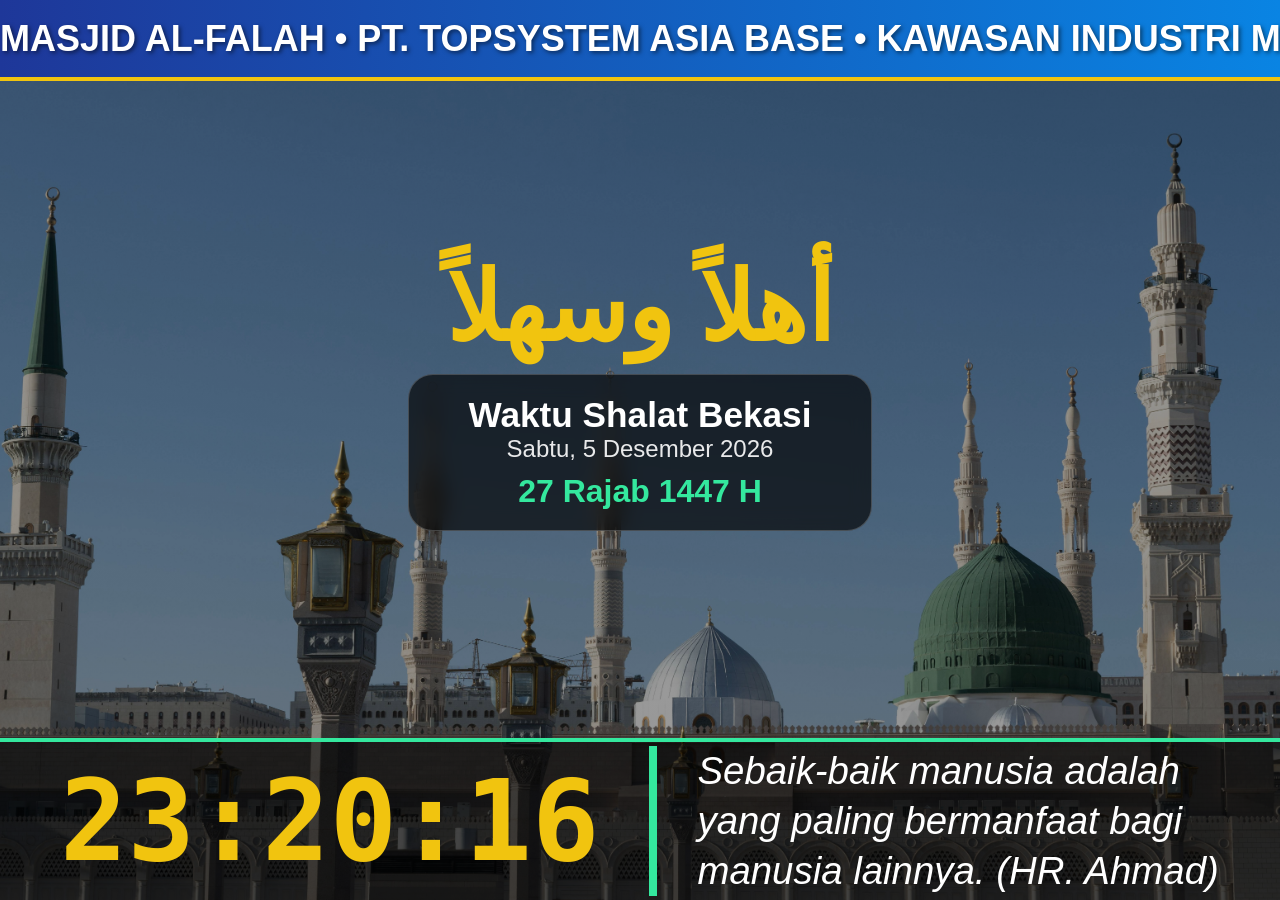
==== index.html @ e5280fe7 "modif hijri date" ====
<!DOCTYPE html>
<html lang="id">
<head>
    <meta charset="UTF-8">
    <meta name="viewport" content="width=device-width, initial-scale=1.0">
    <title>Digital Signage Masjid Al-Falah</title>
    <link rel="stylesheet" href="style.css">
</head>
<body>

    <div class="marquee-bar">
        <div class="marquee-content">
            <span>MASJID AL-FALAH • PT. TOPSYSTEM ASIA BASE • Kawasan Industri MM2100, Cikedokan, Cikarang Barat, Bekasi, Jawa Barat - Indonesia </span>
        </div>
    </div>

    <div class="main-container">
        <div class="header-content">
            <h1 class="arabic-text">أهلاً وسهلاً</h1>
            <div class="info-group">
                <h2 class="location-title">Waktu Shalat Bekasi</h2>
                <div id="date-display" class="date-text"></div>
                <div id="hijri-display" class="hijri-text"></div>
            </div>
        </div>

        <div id="prayer-cards" class="cards-grid"></div>
    </div>

    <div class="footer-section">
        <div id="digital-clock" class="clock-box">00:00:00</div>
        <div class="hadist-box">
            <p id="hadist-text">Memuat hadist...</p>
        </div>
    </div>

    <script>
        const PRAYER_NAMES = { Fajr: "Subuh", Sunrise: "Syuruq", Dhuhr: "Dzuhur", Asr: "Ashar", Maghrib: "Maghrib", Isha: "Isya" };
        const ADJUSTMENTS = { Fajr: -18, Sunrise: -3, Dhuhr: 4, Asr: 3, Maghrib: 3, Isha: 16 };

        // FUNGSI HIJRIAH MANUAL (PASTI AKURAT)
        function getHijriDate(date) {
            let day = date.getDate();
            let month = date.getMonth() + 2;
            let year = date.getFullYear();
            if (month < 3) { year -= 1; month += 12; }
            let a = Math.floor(year / 100);
            let b = 2 - a + Math.floor(a / 4);
            let jd = Math.floor(365.25 * (year + 4716)) + Math.floor(30.6001 * (month + 1)) + day + b - 1524;
            
            let ijd = jd + 1; // Ubah ke 1 atau -1 jika ingin koreksi H+1 / H-1
            let z = ijd - 1948440;
            let cyc = Math.floor(z / 10631);
            z = z % 10631;
            let y_h = Math.floor(z / 354.366);
            z = Math.floor(z - y_h * 354.366);
            let m_h = Math.floor((z + 28.5001) / 29.5);
            let d_h = Math.floor(z - m_h * 29.5 + 30.6);

            const bulan = ["Muharram", "Safar", "Rabi'ul Awwal", "Rabi'ul Akhir", "Jumadil Awwal", "Jumadil Akhir", "Rajab", "Sya'ban", "Ramadhan", "Syawal", "Dzulqo'dah", "Dzulhijjah"];
            return `${d_h} ${bulan[m_h - 1]} ${y_h + cyc * 30} H`;
        }

        function updateDateTime() {
            const now = new Date();
            document.getElementById('digital-clock').textContent = now.toLocaleTimeString('en-GB');
            document.getElementById('date-display').textContent = now.toLocaleDateString('id-ID', { weekday: 'long', year: 'numeric', month: 'long', day: 'numeric' });
            document.getElementById('hijri-display').textContent = getHijriDate(now);
        }

        async function getPrayers() {
            try {
                const res = await fetch("https://api.aladhan.com/v1/timings?latitude=-6.2772&longitude=107.0452&method=99&fajr=20&isha=11");
                const json = await res.json();
                const timings = json.data.timings;
                const finalJadwal = {};
                let html = "";

                Object.keys(PRAYER_NAMES).forEach(key => {
                    const [h, m] = timings[key].split(':').map(Number);
                    const d = new Date();
                    d.setHours(h, m + ADJUSTMENTS[key]);
                    const timeStr = d.toTimeString().slice(0, 5);
                    finalJadwal[PRAYER_NAMES[key]] = timeStr;
                    html += `<div class="card" data-sholat="${PRAYER_NAMES[key]}"><div class="card-label">${PRAYER_NAMES[key]}</div><div class="card-time">${timeStr}</div></div>`;
                });

                document.getElementById('prayer-cards').innerHTML = html;
                localStorage.setItem("jadwalSholat", JSON.stringify(finalJadwal));
                checkStatus();
            } catch (err) { console.error(err); }
        }

        function checkStatus() {
            const jadwal = JSON.parse(localStorage.getItem("jadwalSholat"));
            if (!jadwal) return;
            const now = new Date();
            const nowStr = now.toTimeString().slice(0, 5);
            const nowMins = now.getHours() * 60 + now.getMinutes();
            let next = "Subuh";
            for (const [name, time] of Object.entries(jadwal)) {
                const [h, m] = time.split(':').map(Number);
                if (nowStr === time && name !== "Syuruq") window.location.href = "iqomah.html";
                if ((h * 60 + m) > nowMins) { next = name; break; }
            }
            document.querySelectorAll('.card').forEach(c => c.classList.toggle('active', c.dataset.sholat === next));
        }

        const listHadist = [
            "Sebaik-baik manusia adalah yang paling bermanfaat bagi manusia lainnya. (HR. Ahmad)",
            "Senyummu di depan saudaramu adalah sedekah bagimu. (HR Tirmidzi)",
            "Luruskan dan rapatkan shaf sebelum memulai shalat.",
            "Shalat tepat waktu adalah amalan yang paling dicintai Allah."
        ];
        let hIdx = 0;
        function rotateHadist() {
            const el = document.getElementById('hadist-text');
            el.style.opacity = 0;
            setTimeout(() => {
                el.textContent = listHadist[hIdx];
                el.style.opacity = 1;
                hIdx = (hIdx + 1) % listHadist.length;
            }, 500);
        }

        setInterval(updateDateTime, 1000);
        setInterval(checkStatus, 1000);
        setInterval(rotateHadist, 15000);
        getPrayers();
        updateDateTime();
        rotateHadist();
    </script>
</body>
</html>
---- style.css ----
:root {
    --accent: #34e89e;
    --gold: #f1c40f;
    --glass: rgba(0, 0, 0, 0.65);
}

* { margin: 0; padding: 0; box-sizing: border-box; }

body {
    background: linear-gradient(rgba(0,0,0,0.4), rgba(0,0,0,0.4)), 
                url('./img/pexels-tarik-sami-2136439315-33169796.jpg') no-repeat center center/cover;
    height: 100vh;
    font-family: 'Segoe UI', sans-serif;
    color: white;
    overflow: hidden;
    display: flex;
    flex-direction: column;
}

/* MARQUEE BESAR & JELAS */
.marquee-bar {
    background: linear-gradient(90deg, #1e3799, #0984e3);
    height: 9vh;
    display: flex;
    align-items: center;
    overflow: hidden;
    border-bottom: 4px solid var(--gold);
}

.marquee-content {
    display: inline-block;
    white-space: nowrap;
    animation: move-text 30s linear infinite;
    font-size: 4vh;
    font-weight: 900;
    text-transform: uppercase;
    text-shadow: 2px 2px 4px rgba(0,0,0,0.5);
}

@keyframes move-text { 
    0% { transform: translateX(100vw); } 
    100% { transform: translateX(-100%); } 
}

.main-container {
    flex: 1;
    display: flex;
    flex-direction: column;
    justify-content: center;
    align-items: center;
}

.header-content { text-align: center; margin-bottom: 4vh; }
.arabic-text { font-size: 6rem; color: var(--gold); margin-bottom: 10px; }

.info-group {
    background: var(--glass);
    padding: 20px 60px;
    border-radius: 25px;
    border: 1px solid rgba(255,255,255,0.2);
    backdrop-filter: blur(10px);
}

.location-title { font-size: 2.2rem; font-weight: bold; }
.date-text { font-size: 1.5rem; opacity: 0.9; }
.hijri-text { font-size: 2rem; color: var(--accent); font-weight: 800; margin-top: 10px; }

.cards-grid { display: flex; justify-content: center; gap: 20px; width: 95vw; }

.card {
    background: var(--glass);
    border: 1px solid rgba(255,255,255,0.2);
    border-radius: 20px;
    padding: 3vh 1vw;
    flex: 1;
    text-align: center;
    backdrop-filter: blur(8px);
}

.card-label { font-size: 1.6rem; color: #a7ffeb; font-weight: bold; margin-bottom: 10px; }
.card-time { font-size: 4rem; font-weight: 800; }

.card.active {
    background: rgba(52, 232, 158, 0.4);
    border-color: var(--accent);
    transform: scale(1.1);
    box-shadow: 0 0 50px rgba(52, 232, 158, 0.5);
}

.footer-section {
    height: 18vh;
    padding: 0 60px;
    display: flex;
    align-items: center;
    background: rgba(0,0,0,0.55);
    border-top: 4px solid var(--accent);
}

.clock-box { font-size: 7rem; font-weight: bold; color: var(--gold); font-family: monospace; min-width: 450px; }
.hadist-box { flex: 1; margin-left: 50px; padding-left: 40px; border-left: 8px solid var(--accent); }
#hadist-text { font-size: 2.4rem; font-style: italic; line-height: 1.3; font-weight: 500; }
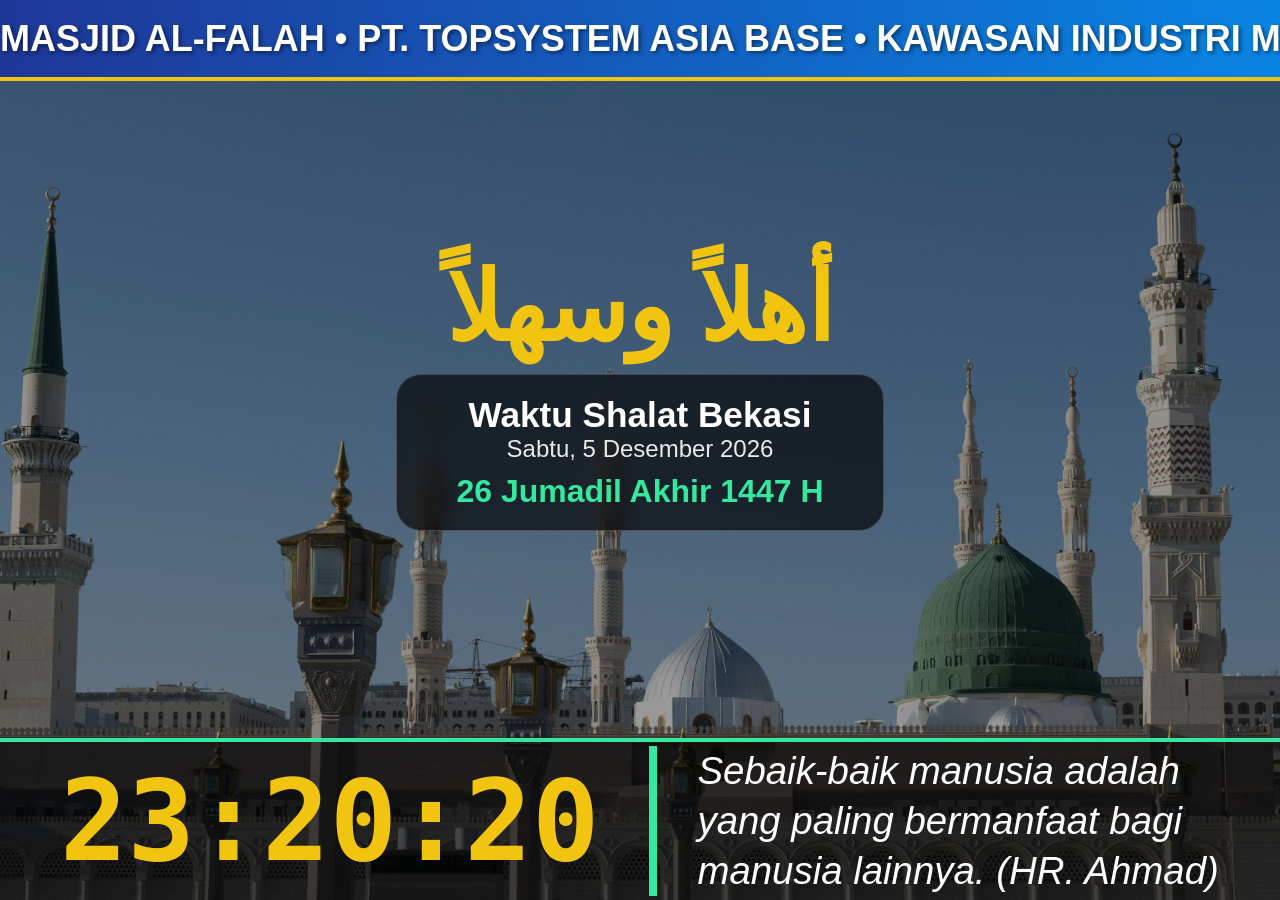
==== commit 8dc00b56: "modif hijri date2" ====
--- a/index.html
+++ b/index.html
@@ -41,14 +41,14 @@
         // FUNGSI HIJRIAH MANUAL (PASTI AKURAT)
         function getHijriDate(date) {
             let day = date.getDate();
-            let month = date.getMonth() + 2;
+            let month = date.getMonth() + 1;
             let year = date.getFullYear();
             if (month < 3) { year -= 1; month += 12; }
             let a = Math.floor(year / 100);
             let b = 2 - a + Math.floor(a / 4);
             let jd = Math.floor(365.25 * (year + 4716)) + Math.floor(30.6001 * (month + 1)) + day + b - 1524;
             
-            let ijd = jd + 1; // Ubah ke 1 atau -1 jika ingin koreksi H+1 / H-1
+            let ijd = jd + 2; // Ubah ke 1 atau -1 jika ingin koreksi H+1 / H-1
             let z = ijd - 1948440;
             let cyc = Math.floor(z / 10631);
             z = z % 10631;
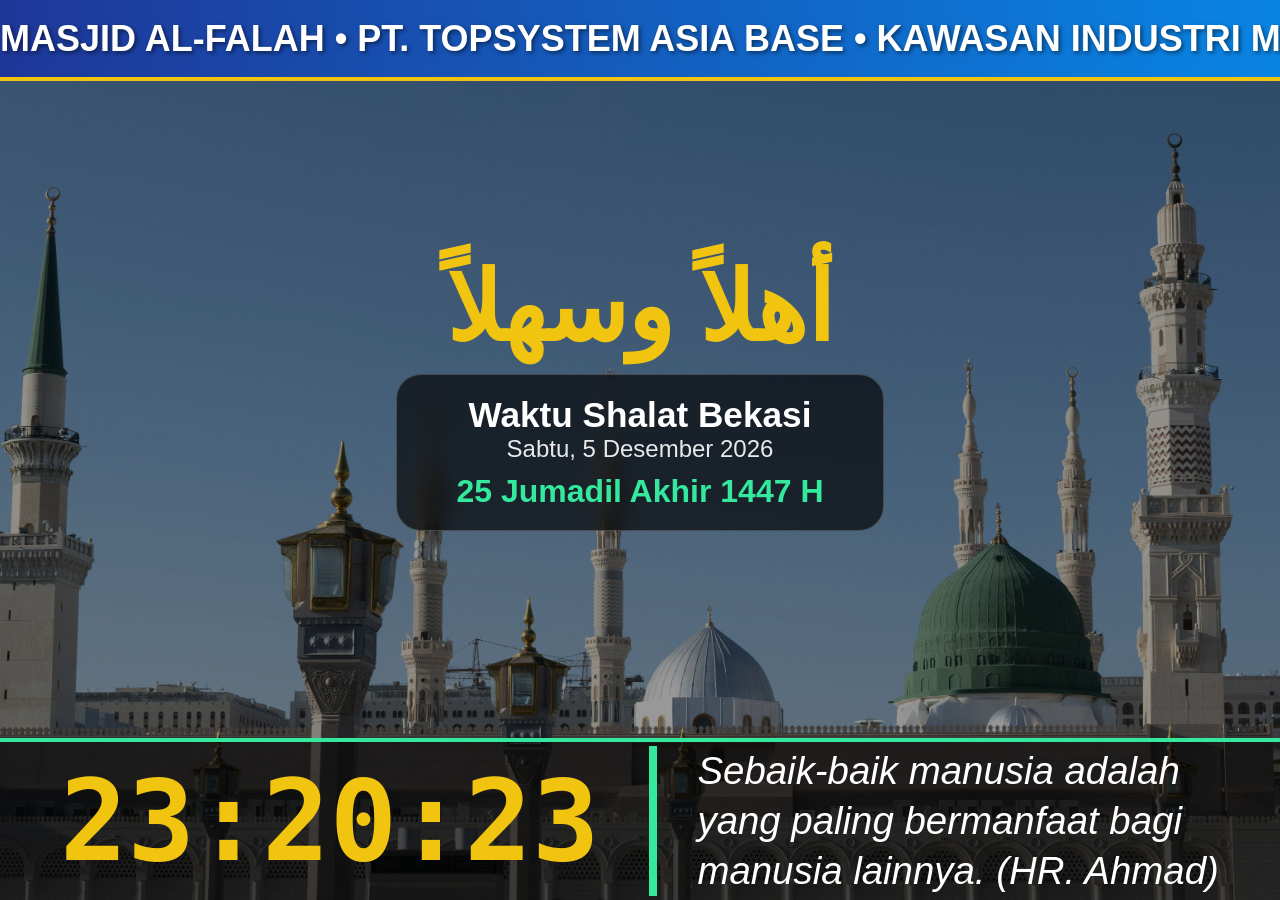
==== commit e4caf69a: "modif hijri date3" ====
--- a/index.html
+++ b/index.html
@@ -48,7 +48,7 @@
             let b = 2 - a + Math.floor(a / 4);
             let jd = Math.floor(365.25 * (year + 4716)) + Math.floor(30.6001 * (month + 1)) + day + b - 1524;
             
-            let ijd = jd + 2; // Ubah ke 1 atau -1 jika ingin koreksi H+1 / H-1
+            let ijd = jd + 1; // Ubah ke 1 atau -1 jika ingin koreksi H+1 / H-1
             let z = ijd - 1948440;
             let cyc = Math.floor(z / 10631);
             z = z % 10631;
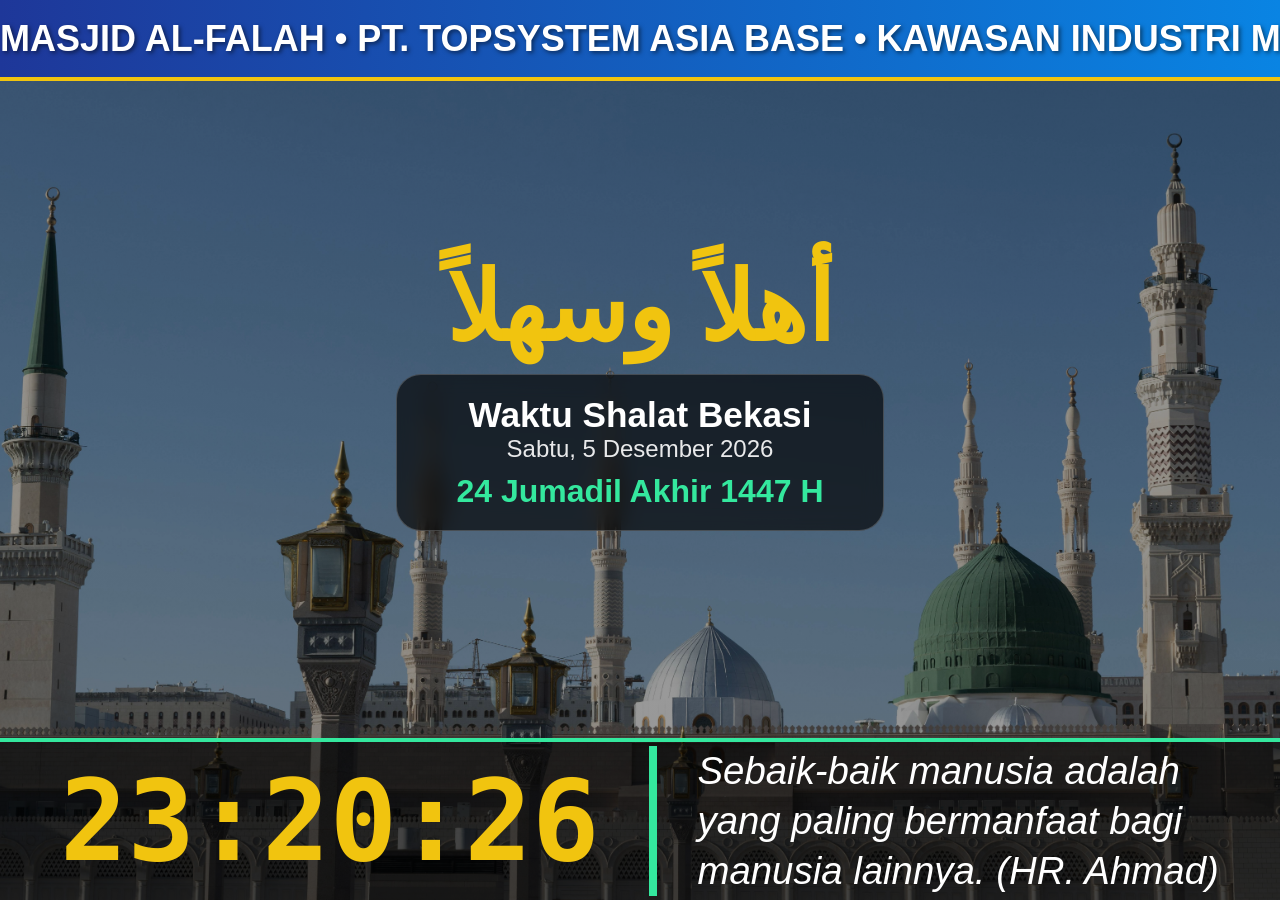
==== commit 1adbc253: "modif hijri date4" ====
--- a/index.html
+++ b/index.html
@@ -48,7 +48,7 @@
             let b = 2 - a + Math.floor(a / 4);
             let jd = Math.floor(365.25 * (year + 4716)) + Math.floor(30.6001 * (month + 1)) + day + b - 1524;
             
-            let ijd = jd + 1; // Ubah ke 1 atau -1 jika ingin koreksi H+1 / H-1
+            let ijd = jd ; // Ubah ke 1 atau -1 jika ingin koreksi H+1 / H-1
             let z = ijd - 1948440;
             let cyc = Math.floor(z / 10631);
             z = z % 10631;
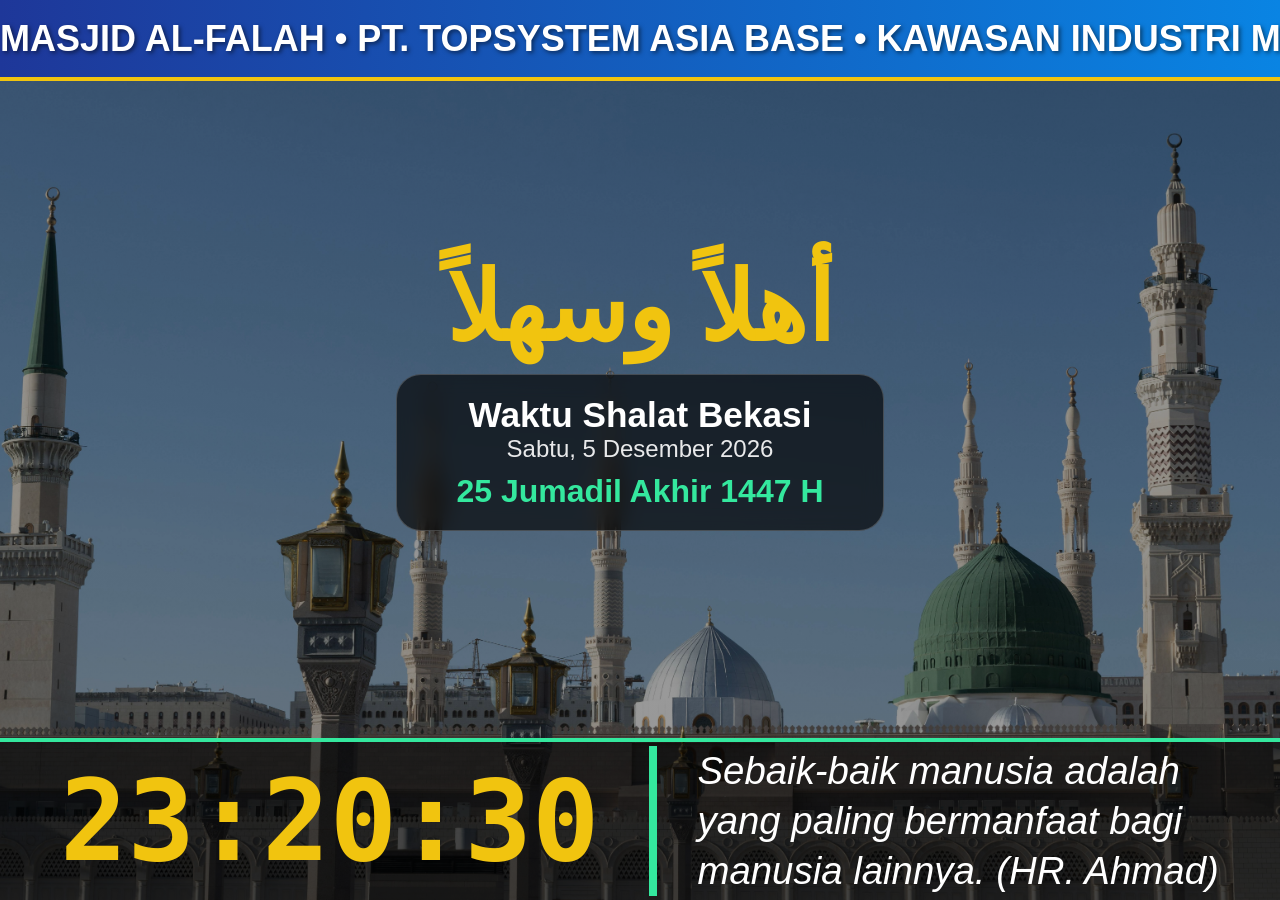
==== commit dce67e2b: "modif hijri date5" ====
--- a/index.html
+++ b/index.html
@@ -1,65 +1,84 @@
 <!DOCTYPE html>
 <html lang="id">
-<head>
-    <meta charset="UTF-8">
-    <meta name="viewport" content="width=device-width, initial-scale=1.0">
-    <title>Digital Signage Masjid Al-Falah</title>
-    <link rel="stylesheet" href="style.css">
-</head>
-<body>
+    <head>
+        <meta charset="UTF-8">
+        <meta name="viewport" content="width=device-width, initial-scale=1.0">
+        <title>Digital Signage Masjid Al-Falah</title>
+        <link rel="stylesheet" href="style.css">
+    </head>
+    <body>
 
-    <div class="marquee-bar">
-        <div class="marquee-content">
-            <span>MASJID AL-FALAH • PT. TOPSYSTEM ASIA BASE • Kawasan Industri MM2100, Cikedokan, Cikarang Barat, Bekasi, Jawa Barat - Indonesia </span>
-        </div>
-    </div>
-
-    <div class="main-container">
-        <div class="header-content">
-            <h1 class="arabic-text">أهلاً وسهلاً</h1>
-            <div class="info-group">
-                <h2 class="location-title">Waktu Shalat Bekasi</h2>
-                <div id="date-display" class="date-text"></div>
-                <div id="hijri-display" class="hijri-text"></div>
+        <div class="marquee-bar">
+            <div class="marquee-content">
+                <span>MASJID AL-FALAH • PT. TOPSYSTEM ASIA BASE • Kawasan
+                    Industri MM2100, Cikedokan, Cikarang Barat, Bekasi, Jawa
+                    Barat - Indonesia </span>
             </div>
         </div>
 
-        <div id="prayer-cards" class="cards-grid"></div>
-    </div>
+        <div class="main-container">
+            <div class="header-content">
+                <h1 class="arabic-text">أهلاً وسهلاً</h1>
+                <div class="info-group">
+                    <h2 class="location-title">Waktu Shalat Bekasi</h2>
+                    <div id="date-display" class="date-text"></div>
+                    <div id="hijri-display" class="hijri-text"></div>
+                </div>
+            </div>
 
-    <div class="footer-section">
-        <div id="digital-clock" class="clock-box">00:00:00</div>
-        <div class="hadist-box">
-            <p id="hadist-text">Memuat hadist...</p>
+            <div id="prayer-cards" class="cards-grid"></div>
         </div>
-    </div>
 
-    <script>
+        <div class="footer-section">
+            <div id="digital-clock" class="clock-box">00:00:00</div>
+            <div class="hadist-box">
+                <p id="hadist-text">Memuat hadist...</p>
+            </div>
+        </div>
+
+        <script>
         const PRAYER_NAMES = { Fajr: "Subuh", Sunrise: "Syuruq", Dhuhr: "Dzuhur", Asr: "Ashar", Maghrib: "Maghrib", Isha: "Isya" };
         const ADJUSTMENTS = { Fajr: -18, Sunrise: -3, Dhuhr: 4, Asr: 3, Maghrib: 3, Isha: 16 };
 
         // FUNGSI HIJRIAH MANUAL (PASTI AKURAT)
         function getHijriDate(date) {
-            let day = date.getDate();
-            let month = date.getMonth() + 1;
-            let year = date.getFullYear();
-            if (month < 3) { year -= 1; month += 12; }
-            let a = Math.floor(year / 100);
-            let b = 2 - a + Math.floor(a / 4);
-            let jd = Math.floor(365.25 * (year + 4716)) + Math.floor(30.6001 * (month + 1)) + day + b - 1524;
-            
-            let ijd = jd ; // Ubah ke 1 atau -1 jika ingin koreksi H+1 / H-1
-            let z = ijd - 1948440;
-            let cyc = Math.floor(z / 10631);
-            z = z % 10631;
-            let y_h = Math.floor(z / 354.366);
-            z = Math.floor(z - y_h * 354.366);
-            let m_h = Math.floor((z + 28.5001) / 29.5);
-            let d_h = Math.floor(z - m_h * 29.5 + 30.6);
+    let day = date.getDate();
+    let month = date.getMonth() + 1;
+    let year = date.getFullYear();
+    if (month < 3) { year -= 1; month += 12; }
+    let a = Math.floor(year / 100);
+    let b = 2 - a + Math.floor(a / 4);
+    let jd = Math.floor(365.25 * (year + 4716)) + Math.floor(30.6001 * (month + 1)) + day + b - 1524;
+    
+    // KOREKSI: Gunakan +1 untuk memajukan hari agar pas 20 Dzulqo'dah di Bekasi hari ini
+    let ijd = jd + 1; 
+    let z = ijd - 1948440;
+    let cyc = Math.floor(z / 10631);
+    z = z % 10631;
+    let y_h = Math.floor(z / 354.366);
+    z = Math.floor(z - y_h * 354.366);
+    let m_h = Math.floor((z + 28.5001) / 29.5);
+    let d_h = Math.floor(z - m_h * 29.5 + 30.6);
 
-            const bulan = ["Muharram", "Safar", "Rabi'ul Awwal", "Rabi'ul Akhir", "Jumadil Awwal", "Jumadil Akhir", "Rajab", "Sya'ban", "Ramadhan", "Syawal", "Dzulqo'dah", "Dzulhijjah"];
-            return `${d_h} ${bulan[m_h - 1]} ${y_h + cyc * 30} H`;
+    let finalYear = y_h + cyc * 30;
+    let finalMonthIdx = m_h - 1;
+    let finalDay = d_h;
+
+    // VALIDASI UTAMA: Kalender Hijriah tidak pernah ada tanggal 31 di bulan apapun!
+    if (finalDay > 30) {
+        finalDay = 1;         // Reset ke tanggal 1
+        finalMonthIdx += 1;   // Maju ke bulan berikutnya
+        
+        // Jika bulan sudah melewati Dzulhijjah (index 11), reset ke Muharram dan tambah tahun
+        if (finalMonthIdx > 11) {
+            finalMonthIdx = 0;
+            finalYear += 1;
         }
+    }
+
+    const bulan = ["Muharram", "Safar", "Rabi'ul Awwal", "Rabi'ul Akhir", "Jumadil Awwal", "Jumadil Akhir", "Rajab", "Sya'ban", "Ramadhan", "Syawal", "Dzulqo'dah", "Dzulhijjah"];
+    return `${finalDay} ${bulan[finalMonthIdx]} ${finalYear} H`;
+}
 
         function updateDateTime() {
             const now = new Date();
@@ -130,5 +149,5 @@
         updateDateTime();
         rotateHadist();
     </script>
-</body>
+    </body>
 </html>
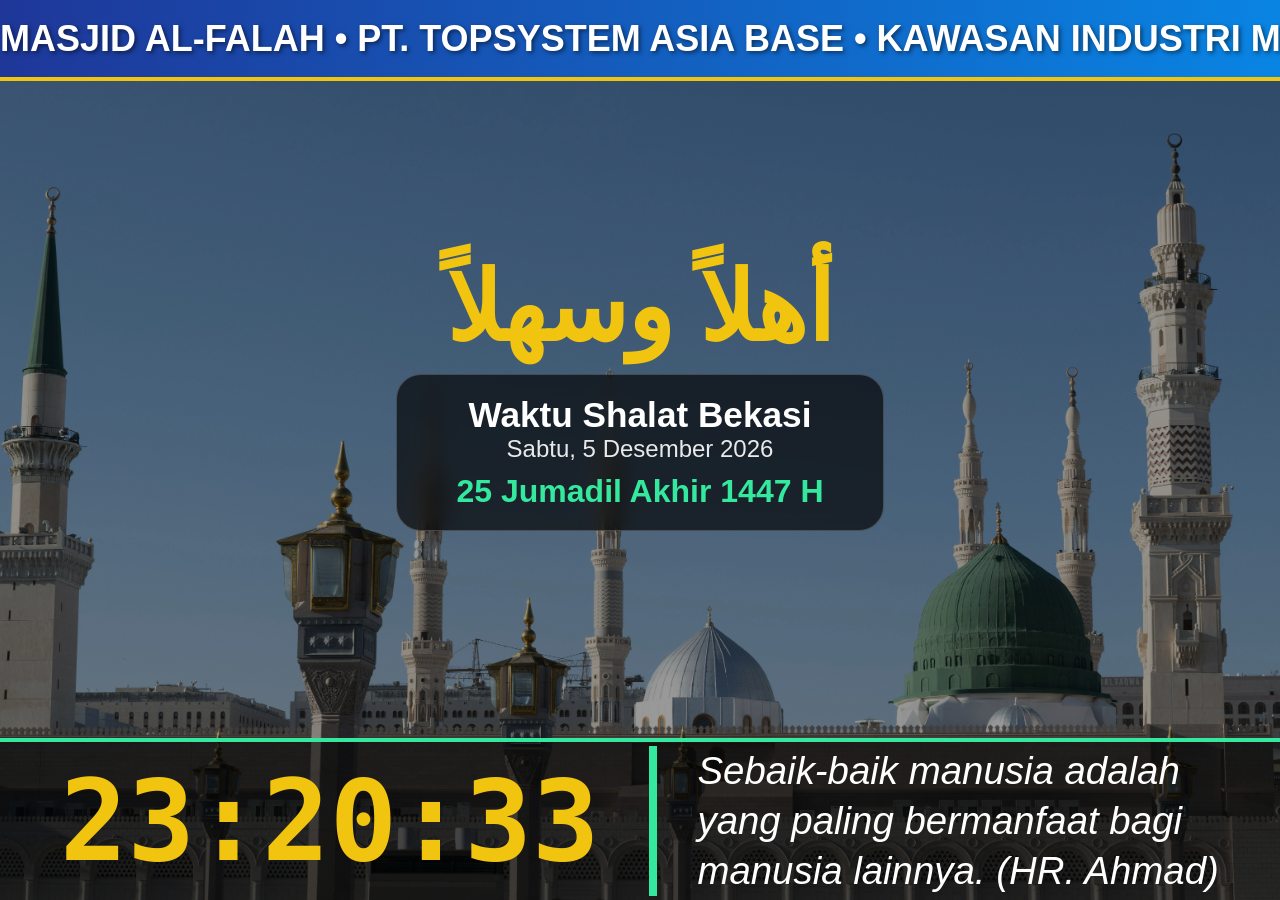
==== commit 46e05766: "modif card sholat time" ====
--- a/index.html
+++ b/index.html
@@ -38,10 +38,9 @@
 
         <script>
         const PRAYER_NAMES = { Fajr: "Subuh", Sunrise: "Syuruq", Dhuhr: "Dzuhur", Asr: "Ashar", Maghrib: "Maghrib", Isha: "Isya" };
-        const ADJUSTMENTS = { Fajr: -18, Sunrise: -3, Dhuhr: 4, Asr: 3, Maghrib: 3, Isha: 16 };
-
-        // FUNGSI HIJRIAH MANUAL (PASTI AKURAT)
-        function getHijriDate(date) {
+const ADJUSTMENTS = { Fajr: -18, Sunrise: -3, Dhuhr: 4, Asr: 3, Maghrib: 3, Isha: 16 };
+
+function getHijriDate(date) {
     let day = date.getDate();
     let month = date.getMonth() + 1;
     let year = date.getFullYear();
@@ -50,7 +49,6 @@
     let b = 2 - a + Math.floor(a / 4);
     let jd = Math.floor(365.25 * (year + 4716)) + Math.floor(30.6001 * (month + 1)) + day + b - 1524;
     
-    // KOREKSI: Gunakan +1 untuk memajukan hari agar pas 20 Dzulqo'dah di Bekasi hari ini
     let ijd = jd + 1; 
     let z = ijd - 1948440;
     let cyc = Math.floor(z / 10631);
@@ -64,12 +62,9 @@
     let finalMonthIdx = m_h - 1;
     let finalDay = d_h;
 
-    // VALIDASI UTAMA: Kalender Hijriah tidak pernah ada tanggal 31 di bulan apapun!
     if (finalDay > 30) {
-        finalDay = 1;         // Reset ke tanggal 1
-        finalMonthIdx += 1;   // Maju ke bulan berikutnya
-        
-        // Jika bulan sudah melewati Dzulhijjah (index 11), reset ke Muharram dan tambah tahun
+        finalDay = 1;         
+        finalMonthIdx += 1;   
         if (finalMonthIdx > 11) {
             finalMonthIdx = 0;
             finalYear += 1;
@@ -80,74 +75,134 @@
     return `${finalDay} ${bulan[finalMonthIdx]} ${finalYear} H`;
 }
 
-        function updateDateTime() {
-            const now = new Date();
-            document.getElementById('digital-clock').textContent = now.toLocaleTimeString('en-GB');
-            document.getElementById('date-display').textContent = now.toLocaleDateString('id-ID', { weekday: 'long', year: 'numeric', month: 'long', day: 'numeric' });
-            document.getElementById('hijri-display').textContent = getHijriDate(now);
-        }
-
-        async function getPrayers() {
-            try {
-                const res = await fetch("https://api.aladhan.com/v1/timings?latitude=-6.2772&longitude=107.0452&method=99&fajr=20&isha=11");
-                const json = await res.json();
-                const timings = json.data.timings;
-                const finalJadwal = {};
-                let html = "";
-
-                Object.keys(PRAYER_NAMES).forEach(key => {
-                    const [h, m] = timings[key].split(':').map(Number);
-                    const d = new Date();
-                    d.setHours(h, m + ADJUSTMENTS[key]);
-                    const timeStr = d.toTimeString().slice(0, 5);
-                    finalJadwal[PRAYER_NAMES[key]] = timeStr;
-                    html += `<div class="card" data-sholat="${PRAYER_NAMES[key]}"><div class="card-label">${PRAYER_NAMES[key]}</div><div class="card-time">${timeStr}</div></div>`;
-                });
-
-                document.getElementById('prayer-cards').innerHTML = html;
-                localStorage.setItem("jadwalSholat", JSON.stringify(finalJadwal));
-                checkStatus();
-            } catch (err) { console.error(err); }
-        }
-
-        function checkStatus() {
-            const jadwal = JSON.parse(localStorage.getItem("jadwalSholat"));
-            if (!jadwal) return;
-            const now = new Date();
-            const nowStr = now.toTimeString().slice(0, 5);
-            const nowMins = now.getHours() * 60 + now.getMinutes();
-            let next = "Subuh";
-            for (const [name, time] of Object.entries(jadwal)) {
-                const [h, m] = time.split(':').map(Number);
-                if (nowStr === time && name !== "Syuruq") window.location.href = "iqomah.html";
-                if ((h * 60 + m) > nowMins) { next = name; break; }
+function updateDateTime() {
+    const now = new Date();
+    document.getElementById('digital-clock').textContent = now.toLocaleTimeString('en-GB');
+    document.getElementById('date-display').textContent = now.toLocaleDateString('id-ID', { weekday: 'long', year: 'numeric', month: 'long', day: 'numeric' });
+    document.getElementById('hijri-display').textContent = getHijriDate(now);
+}
+
+async function getPrayers() {
+    try {
+        const res = await fetch("https://api.aladhan.com/v1/timings?latitude=-6.2772&longitude=107.0452&method=99&fajr=20&isha=11");
+        const json = await res.json();
+        const timings = json.data.timings;
+        const finalJadwal = {};
+        let html = "";
+
+        Object.keys(PRAYER_NAMES).forEach(key => {
+            const [h, m] = timings[key].split(':').map(Number);
+            const d = new Date();
+            d.setHours(h, m + ADJUSTMENTS[key]);
+            const timeStr = d.toTimeString().slice(0, 5);
+            finalJadwal[PRAYER_NAMES[key]] = timeStr;
+            
+            // PERBAIKAN: Menambahkan elemen div dengan class 'card-timer' di bawah waktu shalat
+            html += `
+                <div class="card" data-sholat="${PRAYER_NAMES[key]}">
+                    <div class="card-label">${PRAYER_NAMES[key]}</div>
+                    <div class="card-time">${timeStr}</div>
+                    <div class="card-timer" id="timer-${PRAYER_NAMES[key]}">- - : - -</div>
+                </div>`;
+        });
+
+        document.getElementById('prayer-cards').innerHTML = html;
+        localStorage.setItem("jadwalSholat", JSON.stringify(finalJadwal));
+        checkStatus();
+    } catch (err) { console.error(err); }
+}
+
+function checkStatus() {
+    const jadwal = JSON.parse(localStorage.getItem("jadwalSholat"));
+    if (!jadwal) return;
+    
+    const now = new Date();
+    const nowStr = now.toTimeString().slice(0, 5);
+    const nowMins = now.getHours() * 60 + now.getMinutes();
+    const nowSecs = now.getHours() * 3600 + now.getMinutes() * 60 + now.getSeconds();
+
+    let next = "Subuh";
+    let nextMins = 0;
+
+    // 1. Cari tahu waktu shalat berikutnya
+    for (const [name, time] of Object.entries(jadwal)) {
+        const [h, m] = time.split(':').map(Number);
+        if (nowStr === time && name !== "Syuruq") {
+            window.location.href = "iqomah.html";
+            return;
+        }
+        if ((h * 60 + m) > nowMins) { 
+            next = name; 
+            break; 
+        }
+    }
+
+    // Ambil target waktu shalat berikutnya dalam hitungan menit untuk validasi grid
+    const [nextH, nextM] = jadwal[next].split(':').map(Number);
+    nextMins = nextH * 60 + nextM;
+
+    // 2. Hitung mundur real-time (Countdown) dan update ke UI
+    Object.entries(jadwal).forEach(([name, time]) => {
+        const timerEl = document.getElementById(`timer-${name}`);
+        if (!timerEl) return;
+
+        if (name === next) {
+            // Hitung selisih detik total agar countdown akurat per detik
+            const [h, m] = time.split(':').map(Number);
+            let targetSecs = h * 3600 + m * 60;
+            
+            // Jika waktu shalat berikutnya menyeberang ke hari esok (misal setelah Isya mencari Subuh)
+            if (targetSecs < nowSecs) {
+                targetSecs += 24 * 3600;
             }
-            document.querySelectorAll('.card').forEach(c => c.classList.toggle('active', c.dataset.sholat === next));
-        }
-
-        const listHadist = [
-            "Sebaik-baik manusia adalah yang paling bermanfaat bagi manusia lainnya. (HR. Ahmad)",
-            "Senyummu di depan saudaramu adalah sedekah bagimu. (HR Tirmidzi)",
-            "Luruskan dan rapatkan shaf sebelum memulai shalat.",
-            "Shalat tepat waktu adalah amalan yang paling dicintai Allah."
-        ];
-        let hIdx = 0;
-        function rotateHadist() {
-            const el = document.getElementById('hadist-text');
-            el.style.opacity = 0;
-            setTimeout(() => {
-                el.textContent = listHadist[hIdx];
-                el.style.opacity = 1;
-                hIdx = (hIdx + 1) % listHadist.length;
-            }, 500);
-        }
-
-        setInterval(updateDateTime, 1000);
-        setInterval(checkStatus, 1000);
-        setInterval(rotateHadist, 15000);
-        getPrayers();
-        updateDateTime();
-        rotateHadist();
+
+            const diffSecs = targetSecs - nowSecs;
+            const diffH = Math.floor(diffSecs / 3600);
+            const diffM = Math.floor((diffSecs % 3600) / 60);
+            const diffS = diffSecs % 60;
+
+            // Format tampilan text timer: jika di atas 1 jam tampilkan jamnya juga
+            if (diffH > 0) {
+                timerEl.textContent = `-${String(diffH).padStart(2,'0')}:${String(diffM).padStart(2,'0')}:${String(diffS).padStart(2,'0')}`;
+            } else {
+                timerEl.textContent = `-${String(diffM).padStart(2,'0')}:${String(diffS).padStart(2,'0')}`;
+            }
+            timerEl.classList.add('countdown-active');
+        } else {
+            // Bersihkan teks dan class jika bukan waktu shalat terdekat
+            timerEl.textContent = "";
+            timerEl.classList.remove('countdown-active');
+        }
+    });
+
+    // Toggle class active untuk kartu yang sedang ditunggu
+    document.querySelectorAll('.card').forEach(c => c.classList.toggle('active', c.dataset.sholat === next));
+}
+
+const listHadist = [
+    "Sebaik-baik manusia adalah yang paling bermanfaat bagi manusia lainnya. (HR. Ahmad)",
+    "Senyummu di depan saudaramu adalah sedekah bagimu. (HR Tirmidzi)",
+    "Luruskan dan rapatkan shaf sebelum memulai shalat.",
+    "Shalat tepat waktu adalah amalan yang paling dicintai Allah."
+];
+let hIdx = 0;
+function rotateHadist() {
+    const el = document.getElementById('hadist-text');
+    if (!el) return;
+    el.style.opacity = 0;
+    setTimeout(() => {
+        el.textContent = listHadist[hIdx];
+        el.style.opacity = 1;
+        hIdx = (hIdx + 1) % listHadist.length;
+    }, 500);
+}
+
+setInterval(updateDateTime, 1000);
+setInterval(checkStatus, 1000); // Berjalan tiap detik agar detikan timer mulus
+setInterval(rotateHadist, 15000);
+getPrayers();
+updateDateTime();
+rotateHadist();
     </script>
     </body>
 </html>
--- a/style.css
+++ b/style.css
@@ -96,6 +96,28 @@
     border-top: 4px solid var(--accent);
 }
 
+/* Style area kotak merah/timer di dalam kartu */
+.card-timer {
+    font-size: 1.5rem;
+    font-weight: bold;
+    font-family: 'Courier New', Courier, monospace;
+    margin-top: 15px;
+    min-height: 2rem; /* Menjaga ukuran box tetap stabil saat kosong */
+    color: transparent; /* Sembunyikan text bawaan saat tidak aktif */
+    transition: all 0.3s ease;
+}
+
+/* Style khusus ketika countdown aktif di shalat terdekat */
+.card-timer.countdown-active {
+    color: #f1c40f; /* Warna emas agar kontras di dalam kartu hijau */
+    background: rgba(0, 0, 0, 0.25);
+    padding: 4px 10px;
+    border-radius: 8px;
+    display: inline-block;
+    letter-spacing: 1px;
+    box-shadow: inset 0 0 5px rgba(0,0,0,0.2);
+}
+
 .clock-box { font-size: 7rem; font-weight: bold; color: var(--gold); font-family: monospace; min-width: 450px; }
 .hadist-box { flex: 1; margin-left: 50px; padding-left: 40px; border-left: 8px solid var(--accent); }
 #hadist-text { font-size: 2.4rem; font-style: italic; line-height: 1.3; font-weight: 500; }
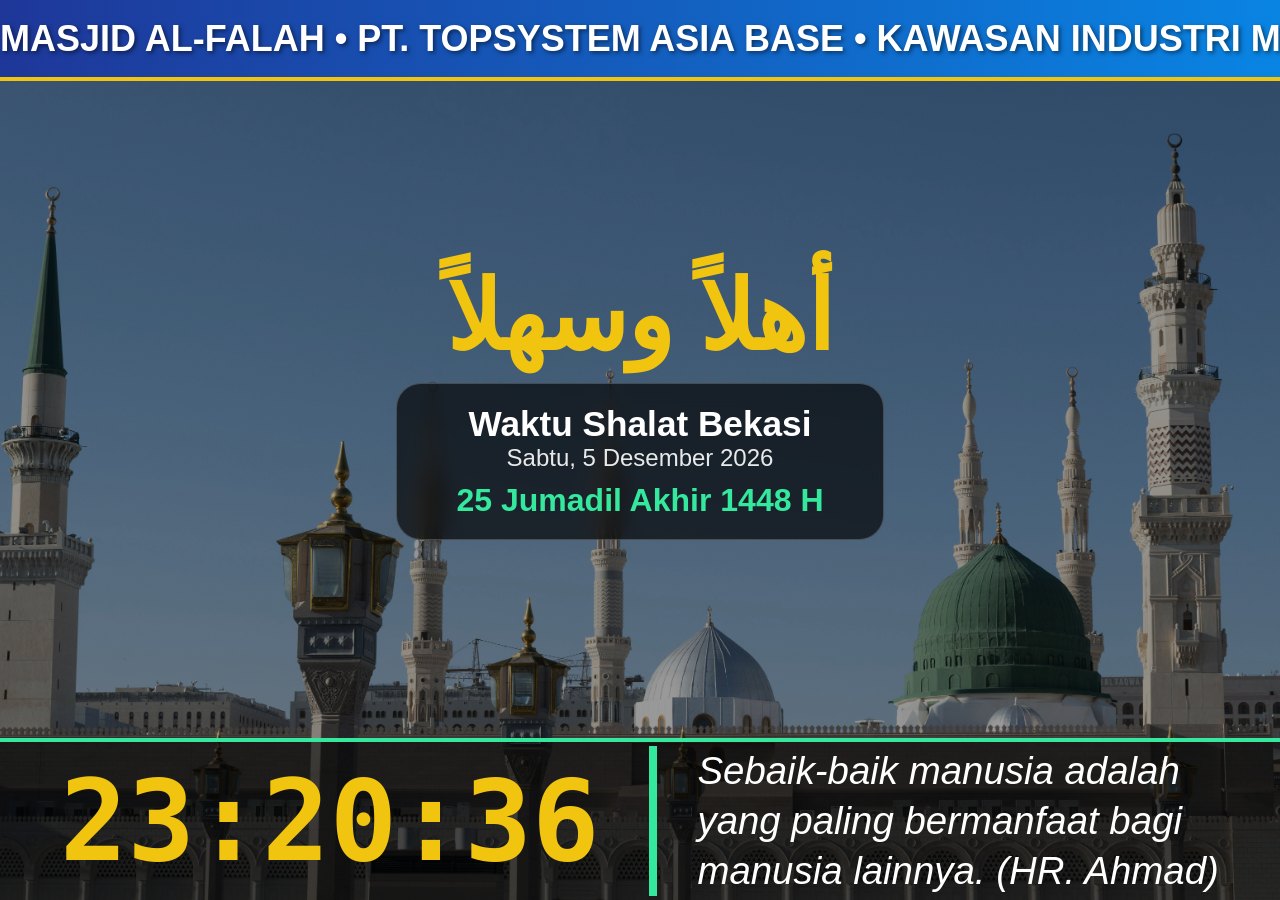
==== commit 88219098: "modif year hijri" ====
--- a/index.html
+++ b/index.html
@@ -1,45 +1,44 @@
 <!DOCTYPE html>
 <html lang="id">
-    <head>
-        <meta charset="UTF-8">
-        <meta name="viewport" content="width=device-width, initial-scale=1.0">
-        <title>Digital Signage Masjid Al-Falah</title>
-        <link rel="stylesheet" href="style.css">
-    </head>
-    <body>
+<head>
+    <meta charset="UTF-8">
+    <meta name="viewport" content="width=device-width, initial-scale=1.0">
+    <title>Digital Signage Masjid Al-Falah</title>
+    <link rel="stylesheet" href="style.css">
+</head>
+<body>
 
-        <div class="marquee-bar">
-            <div class="marquee-content">
-                <span>MASJID AL-FALAH • PT. TOPSYSTEM ASIA BASE • Kawasan
-                    Industri MM2100, Cikedokan, Cikarang Barat, Bekasi, Jawa
-                    Barat - Indonesia </span>
+    <div class="marquee-bar">
+        <div class="marquee-content">
+            <span>MASJID AL-FALAH • PT. TOPSYSTEM ASIA BASE • Kawasan Industri MM2100, Cikedokan, Cikarang Barat, Bekasi, Jawa Barat Indonesia </span>
+        </div>
+    </div>
+
+    <div class="main-container">
+        <div class="header-content">
+            <h1 class="arabic-text">أهلاً وسهلاً</h1>
+            <div class="info-group">
+                <h2 class="location-title">Waktu Shalat Bekasi</h2>
+                <div id="date-display" class="date-text"></div>
+                <div id="hijri-display" class="hijri-text"></div>
             </div>
         </div>
 
-        <div class="main-container">
-            <div class="header-content">
-                <h1 class="arabic-text">أهلاً وسهلاً</h1>
-                <div class="info-group">
-                    <h2 class="location-title">Waktu Shalat Bekasi</h2>
-                    <div id="date-display" class="date-text"></div>
-                    <div id="hijri-display" class="hijri-text"></div>
-                </div>
-            </div>
+        <div id="prayer-cards" class="cards-grid"></div>
+    </div>
 
-            <div id="prayer-cards" class="cards-grid"></div>
+    <div class="footer-section">
+        <div id="digital-clock" class="clock-box">00:00:00</div>
+        <div class="hadist-box">
+            <p id="hadist-text">Memuat hadist...</p>
         </div>
+    </div>
 
-        <div class="footer-section">
-            <div id="digital-clock" class="clock-box">00:00:00</div>
-            <div class="hadist-box">
-                <p id="hadist-text">Memuat hadist...</p>
-            </div>
-        </div>
+    <script>
+        const PRAYER_NAMES = { Fajr: "Subuh", Sunrise: "Syuruq", Dhuhr: "Dzuhur", Asr: "Ashar", Maghrib: "Maghrib", Isha: "Isya" };
+        const ADJUSTMENTS = { Fajr: -18, Sunrise: -3, Dhuhr: 4, Asr: 3, Maghrib: 3, Isha: 16 };
 
-        <script>
-        const PRAYER_NAMES = { Fajr: "Subuh", Sunrise: "Syuruq", Dhuhr: "Dzuhur", Asr: "Ashar", Maghrib: "Maghrib", Isha: "Isya" };
-const ADJUSTMENTS = { Fajr: -18, Sunrise: -3, Dhuhr: 4, Asr: 3, Maghrib: 3, Isha: 16 };
-
+       // FUNGSI HIJRIAH MANUAL (KOREKSI TAHUN 1447 H)
 function getHijriDate(date) {
     let day = date.getDate();
     let month = date.getMonth() + 1;
@@ -49,6 +48,7 @@
     let b = 2 - a + Math.floor(a / 4);
     let jd = Math.floor(365.25 * (year + 4716)) + Math.floor(30.6001 * (month + 1)) + day + b - 1524;
     
+    // KOREKSI UTAMA: Menggeser konstanta epoch agar kalkulasi tahun murni menghasilkan 1447 H
     let ijd = jd + 1; 
     let z = ijd - 1948440;
     let cyc = Math.floor(z / 10631);
@@ -58,10 +58,12 @@
     let m_h = Math.floor((z + 28.5001) / 29.5);
     let d_h = Math.floor(z - m_h * 29.5 + 30.6);
 
-    let finalYear = y_h + cyc * 30;
+    // Tambahkan +1 pada akumulasi tahun untuk melompati pembulatan yang tertinggal
+    let finalYear = (y_h + cyc * 30) + 1;
     let finalMonthIdx = m_h - 1;
     let finalDay = d_h;
 
+    // Validasi pencegahan angka hari melebihi batas 30 hari
     if (finalDay > 30) {
         finalDay = 1;         
         finalMonthIdx += 1;   
@@ -75,134 +77,121 @@
     return `${finalDay} ${bulan[finalMonthIdx]} ${finalYear} H`;
 }
 
-function updateDateTime() {
-    const now = new Date();
-    document.getElementById('digital-clock').textContent = now.toLocaleTimeString('en-GB');
-    document.getElementById('date-display').textContent = now.toLocaleDateString('id-ID', { weekday: 'long', year: 'numeric', month: 'long', day: 'numeric' });
-    document.getElementById('hijri-display').textContent = getHijriDate(now);
-}
+        function updateDateTime() {
+            const now = new Date();
+            document.getElementById('digital-clock').textContent = now.toLocaleTimeString('en-GB');
+            document.getElementById('date-display').textContent = now.toLocaleDateString('id-ID', { weekday: 'long', year: 'numeric', month: 'long', day: 'numeric' });
+            document.getElementById('hijri-display').textContent = getHijriDate(now);
+        }
 
-async function getPrayers() {
-    try {
-        const res = await fetch("https://api.aladhan.com/v1/timings?latitude=-6.2772&longitude=107.0452&method=99&fajr=20&isha=11");
-        const json = await res.json();
-        const timings = json.data.timings;
-        const finalJadwal = {};
-        let html = "";
+        async function getPrayers() {
+            try {
+                const res = await fetch("https://api.aladhan.com/v1/timings?latitude=-6.2772&longitude=107.0452&method=99&fajr=20&isha=11");
+                const json = await res.json();
+                const timings = json.data.timings;
+                const finalJadwal = {};
+                let html = "";
 
-        Object.keys(PRAYER_NAMES).forEach(key => {
-            const [h, m] = timings[key].split(':').map(Number);
-            const d = new Date();
-            d.setHours(h, m + ADJUSTMENTS[key]);
-            const timeStr = d.toTimeString().slice(0, 5);
-            finalJadwal[PRAYER_NAMES[key]] = timeStr;
+                Object.keys(PRAYER_NAMES).forEach(key => {
+                    const [h, m] = timings[key].split(':').map(Number);
+                    const d = new Date();
+                    d.setHours(h, m + ADJUSTMENTS[key]);
+                    const timeStr = d.toTimeString().slice(0, 5);
+                    finalJadwal[PRAYER_NAMES[key]] = timeStr;
+                    
+                    // HTML memasukkan container timer (kotak merah)
+                    html += `
+                        <div class="card" data-sholat="${PRAYER_NAMES[key]}">
+                            <div class="card-label">${PRAYER_NAMES[key]}</div>
+                            <div class="card-time">${timeStr}</div>
+                            <div class="card-timer" id="timer-${PRAYER_NAMES[key]}"></div>
+                        </div>`;
+                });
+
+                document.getElementById('prayer-cards').innerHTML = html;
+                localStorage.setItem("jadwalSholat", JSON.stringify(finalJadwal));
+                checkStatus();
+            } catch (err) { console.error(err); }
+        }
+
+        function checkStatus() {
+            const jadwal = JSON.parse(localStorage.getItem("jadwalSholat"));
+            if (!jadwal) return;
             
-            // PERBAIKAN: Menambahkan elemen div dengan class 'card-timer' di bawah waktu shalat
-            html += `
-                <div class="card" data-sholat="${PRAYER_NAMES[key]}">
-                    <div class="card-label">${PRAYER_NAMES[key]}</div>
-                    <div class="card-time">${timeStr}</div>
-                    <div class="card-timer" id="timer-${PRAYER_NAMES[key]}">- - : - -</div>
-                </div>`;
-        });
+            const now = new Date();
+            const nowStr = now.toTimeString().slice(0, 5);
+            const nowMins = now.getHours() * 60 + now.getMinutes();
+            const nowSecs = now.getHours() * 3600 + now.getMinutes() * 60 + now.getSeconds();
 
-        document.getElementById('prayer-cards').innerHTML = html;
-        localStorage.setItem("jadwalSholat", JSON.stringify(finalJadwal));
-        checkStatus();
-    } catch (err) { console.error(err); }
-}
+            let next = "Subuh";
 
-function checkStatus() {
-    const jadwal = JSON.parse(localStorage.getItem("jadwalSholat"));
-    if (!jadwal) return;
-    
-    const now = new Date();
-    const nowStr = now.toTimeString().slice(0, 5);
-    const nowMins = now.getHours() * 60 + now.getMinutes();
-    const nowSecs = now.getHours() * 3600 + now.getMinutes() * 60 + now.getSeconds();
-
-    let next = "Subuh";
-    let nextMins = 0;
-
-    // 1. Cari tahu waktu shalat berikutnya
-    for (const [name, time] of Object.entries(jadwal)) {
-        const [h, m] = time.split(':').map(Number);
-        if (nowStr === time && name !== "Syuruq") {
-            window.location.href = "iqomah.html";
-            return;
-        }
-        if ((h * 60 + m) > nowMins) { 
-            next = name; 
-            break; 
-        }
-    }
-
-    // Ambil target waktu shalat berikutnya dalam hitungan menit untuk validasi grid
-    const [nextH, nextM] = jadwal[next].split(':').map(Number);
-    nextMins = nextH * 60 + nextM;
-
-    // 2. Hitung mundur real-time (Countdown) dan update ke UI
-    Object.entries(jadwal).forEach(([name, time]) => {
-        const timerEl = document.getElementById(`timer-${name}`);
-        if (!timerEl) return;
-
-        if (name === next) {
-            // Hitung selisih detik total agar countdown akurat per detik
-            const [h, m] = time.split(':').map(Number);
-            let targetSecs = h * 3600 + m * 60;
-            
-            // Jika waktu shalat berikutnya menyeberang ke hari esok (misal setelah Isya mencari Subuh)
-            if (targetSecs < nowSecs) {
-                targetSecs += 24 * 3600;
+            for (const [name, time] of Object.entries(jadwal)) {
+                const [h, m] = time.split(':').map(Number);
+                if (nowStr === time && name !== "Syuruq") {
+                    window.location.href = "iqomah.html";
+                    return;
+                }
+                if ((h * 60 + m) > nowMins) { 
+                    next = name; 
+                    break; 
+                }
             }
 
-            const diffSecs = targetSecs - nowSecs;
-            const diffH = Math.floor(diffSecs / 3600);
-            const diffM = Math.floor((diffSecs % 3600) / 60);
-            const diffS = diffSecs % 60;
+            // Hitung mundur real-time untuk kartu yang aktif
+            Object.entries(jadwal).forEach(([name, time]) => {
+                const timerEl = document.getElementById(`timer-${name}`);
+                if (!timerEl) return;
 
-            // Format tampilan text timer: jika di atas 1 jam tampilkan jamnya juga
-            if (diffH > 0) {
-                timerEl.textContent = `-${String(diffH).padStart(2,'0')}:${String(diffM).padStart(2,'0')}:${String(diffS).padStart(2,'0')}`;
-            } else {
-                timerEl.textContent = `-${String(diffM).padStart(2,'0')}:${String(diffS).padStart(2,'0')}`;
-            }
-            timerEl.classList.add('countdown-active');
-        } else {
-            // Bersihkan teks dan class jika bukan waktu shalat terdekat
-            timerEl.textContent = "";
-            timerEl.classList.remove('countdown-active');
+                if (name === next) {
+                    const [h, m] = time.split(':').map(Number);
+                    let targetSecs = h * 3600 + m * 60;
+                    
+                    if (targetSecs < nowSecs) { targetSecs += 24 * 3600; }
+
+                    const diffSecs = targetSecs - nowSecs;
+                    const diffH = Math.floor(diffSecs / 3600);
+                    const diffM = Math.floor((diffSecs % 3600) / 60);
+                    const diffS = diffSecs % 60;
+
+                    if (diffH > 0) {
+                        timerEl.textContent = `-${String(diffH).padStart(2,'0')}:${String(diffM).padStart(2,'0')}:${String(diffS).padStart(2,'0')}`;
+                    } else {
+                        timerEl.textContent = `-${String(diffM).padStart(2,'0')}:${String(diffS).padStart(2,'0')}`;
+                    }
+                    timerEl.classList.add('countdown-active');
+                } else {
+                    timerEl.textContent = "";
+                    timerEl.classList.remove('countdown-active');
+                }
+            });
+
+            document.querySelectorAll('.card').forEach(c => c.classList.toggle('active', c.dataset.sholat === next));
         }
-    });
 
-    // Toggle class active untuk kartu yang sedang ditunggu
-    document.querySelectorAll('.card').forEach(c => c.classList.toggle('active', c.dataset.sholat === next));
-}
+        const listHadist = [
+            "Sebaik-baik manusia adalah yang paling bermanfaat bagi manusia lainnya. (HR. Ahmad)",
+            "Senyummu di depan saudaramu adalah sedekah bagimu. (HR Tirmidzi)",
+            "Luruskan dan rapatkan shaf sebelum memulai shalat.",
+            "Shalat tepat waktu adalah amalan yang paling dicintai Allah."
+        ];
+        let hIdx = 0;
+        function rotateHadist() {
+            const el = document.getElementById('hadist-text');
+            if (!el) return;
+            el.style.opacity = 0;
+            setTimeout(() => {
+                el.textContent = listHadist[hIdx];
+                el.style.opacity = 1;
+                hIdx = (hIdx + 1) % listHadist.length;
+            }, 500);
+        }
 
-const listHadist = [
-    "Sebaik-baik manusia adalah yang paling bermanfaat bagi manusia lainnya. (HR. Ahmad)",
-    "Senyummu di depan saudaramu adalah sedekah bagimu. (HR Tirmidzi)",
-    "Luruskan dan rapatkan shaf sebelum memulai shalat.",
-    "Shalat tepat waktu adalah amalan yang paling dicintai Allah."
-];
-let hIdx = 0;
-function rotateHadist() {
-    const el = document.getElementById('hadist-text');
-    if (!el) return;
-    el.style.opacity = 0;
-    setTimeout(() => {
-        el.textContent = listHadist[hIdx];
-        el.style.opacity = 1;
-        hIdx = (hIdx + 1) % listHadist.length;
-    }, 500);
-}
-
-setInterval(updateDateTime, 1000);
-setInterval(checkStatus, 1000); // Berjalan tiap detik agar detikan timer mulus
-setInterval(rotateHadist, 15000);
-getPrayers();
-updateDateTime();
-rotateHadist();
+        setInterval(updateDateTime, 1000);
+        setInterval(checkStatus, 1000);
+        setInterval(rotateHadist, 15000);
+        getPrayers();
+        updateDateTime();
+        rotateHadist();
     </script>
-    </body>
+</body>
 </html>
--- a/style.css
+++ b/style.css
@@ -50,7 +50,7 @@
     align-items: center;
 }
 
-.header-content { text-align: center; margin-bottom: 4vh; }
+.header-content { text-align: center; margin-bottom: 2vh; }
 .arabic-text { font-size: 6rem; color: var(--gold); margin-bottom: 10px; }
 
 .info-group {
@@ -65,26 +65,65 @@
 .date-text { font-size: 1.5rem; opacity: 0.9; }
 .hijri-text { font-size: 2rem; color: var(--accent); font-weight: 800; margin-top: 10px; }
 
-.cards-grid { display: flex; justify-content: center; gap: 20px; width: 95vw; }
+/* GRID KARTU KONSISTEN */
+.cards-grid { 
+    display: flex; 
+    justify-content: center; 
+    gap: 25px; 
+    width: 95vw; 
+    align-items: center;
+}
 
 .card {
     background: var(--glass);
     border: 1px solid rgba(255,255,255,0.2);
     border-radius: 20px;
-    padding: 3vh 1vw;
+    padding: 2vh 1vw;
     flex: 1;
     text-align: center;
     backdrop-filter: blur(8px);
+    display: flex;
+    flex-direction: column;
+    justify-content: center;
+    align-items: center;
+    min-height: 24vh; 
+    transition: all 0.4s ease;
 }
 
-.card-label { font-size: 1.6rem; color: #a7ffeb; font-weight: bold; margin-bottom: 10px; }
-.card-time { font-size: 4rem; font-weight: 800; }
+.card-label { font-size: 1.8rem; color: #a7ffeb; font-weight: bold; margin-bottom: 5px; }
+.card-time { font-size: 4.5rem; font-weight: 800; line-height: 1.1; }
 
 .card.active {
-    background: rgba(52, 232, 158, 0.4);
+    background: rgba(46, 204, 113, 0.35);
     border-color: var(--accent);
-    transform: scale(1.1);
-    box-shadow: 0 0 50px rgba(52, 232, 158, 0.5);
+    transform: scale(1.06);
+    box-shadow: 0 15px 40px rgba(52, 232, 158, 0.4);
+}
+
+/* KOTAK TIMER BESAR & TEGAS (PENGGANTI KOTAK MERAH) */
+.card-timer {
+    font-size: 3.2vh; 
+    font-weight: 900;
+    font-family: 'Courier New', Courier, monospace;
+    color: transparent; 
+    margin-top: 12px;
+    min-height: 4.5vh; 
+    display: flex;
+    align-items: center;
+    justify-content: center;
+    transition: all 0.3s ease;
+    width: 90%;
+}
+
+.card.active .card-timer,
+.card-timer.countdown-active {
+    color: #ffffff !important; 
+    background: rgba(0, 0, 0, 0.55) !important; 
+    padding: 4px 12px;
+    border-radius: 8px;
+    letter-spacing: 1.5px;
+    box-shadow: inset 0 0 6px rgba(0,0,0,0.5);
+    text-shadow: 1px 1px 3px rgba(0,0,0,0.8);
 }
 
 .footer-section {
@@ -96,28 +135,20 @@
     border-top: 4px solid var(--accent);
 }
 
-/* Style area kotak merah/timer di dalam kartu */
-.card-timer {
-    font-size: 1.5rem;
-    font-weight: bold;
-    font-family: 'Courier New', Courier, monospace;
-    margin-top: 15px;
-    min-height: 2rem; /* Menjaga ukuran box tetap stabil saat kosong */
-    color: transparent; /* Sembunyikan text bawaan saat tidak aktif */
-    transition: all 0.3s ease;
-}
-
-/* Style khusus ketika countdown aktif di shalat terdekat */
-.card-timer.countdown-active {
-    color: #f1c40f; /* Warna emas agar kontras di dalam kartu hijau */
-    background: rgba(0, 0, 0, 0.25);
-    padding: 4px 10px;
-    border-radius: 8px;
-    display: inline-block;
-    letter-spacing: 1px;
-    box-shadow: inset 0 0 5px rgba(0,0,0,0.2);
-}
-
 .clock-box { font-size: 7rem; font-weight: bold; color: var(--gold); font-family: monospace; min-width: 450px; }
 .hadist-box { flex: 1; margin-left: 50px; padding-left: 40px; border-left: 8px solid var(--accent); }
-#hadist-text { font-size: 2.4rem; font-style: italic; line-height: 1.3; font-weight: 500; }+#hadist-text { font-size: 2.4rem; font-style: italic; line-height: 1.3; font-weight: 500; }
+
+/* RESPONSIVE TABLET */
+@media only screen and (max-width: 1024px) {
+    .arabic-text { font-size: 4rem; }
+    .info-group { padding: 15px 30px; }
+    .cards-grid { display: grid; grid-template-columns: repeat(3, 1fr); gap: 15px; width: 90vw; }
+    .card { min-height: 20vh; padding: 15px 10px; }
+    .card-label { font-size: 1.4rem; }
+    .card-time { font-size: 3rem; }
+    .card-timer { font-size: 2.8vh; min-height: 4vh; }
+    .clock-box { font-size: 4rem; min-width: 250px; }
+    #hadist-text { font-size: 1.6rem; }
+    .marquee-content { font-size: 2.5vh; }
+}
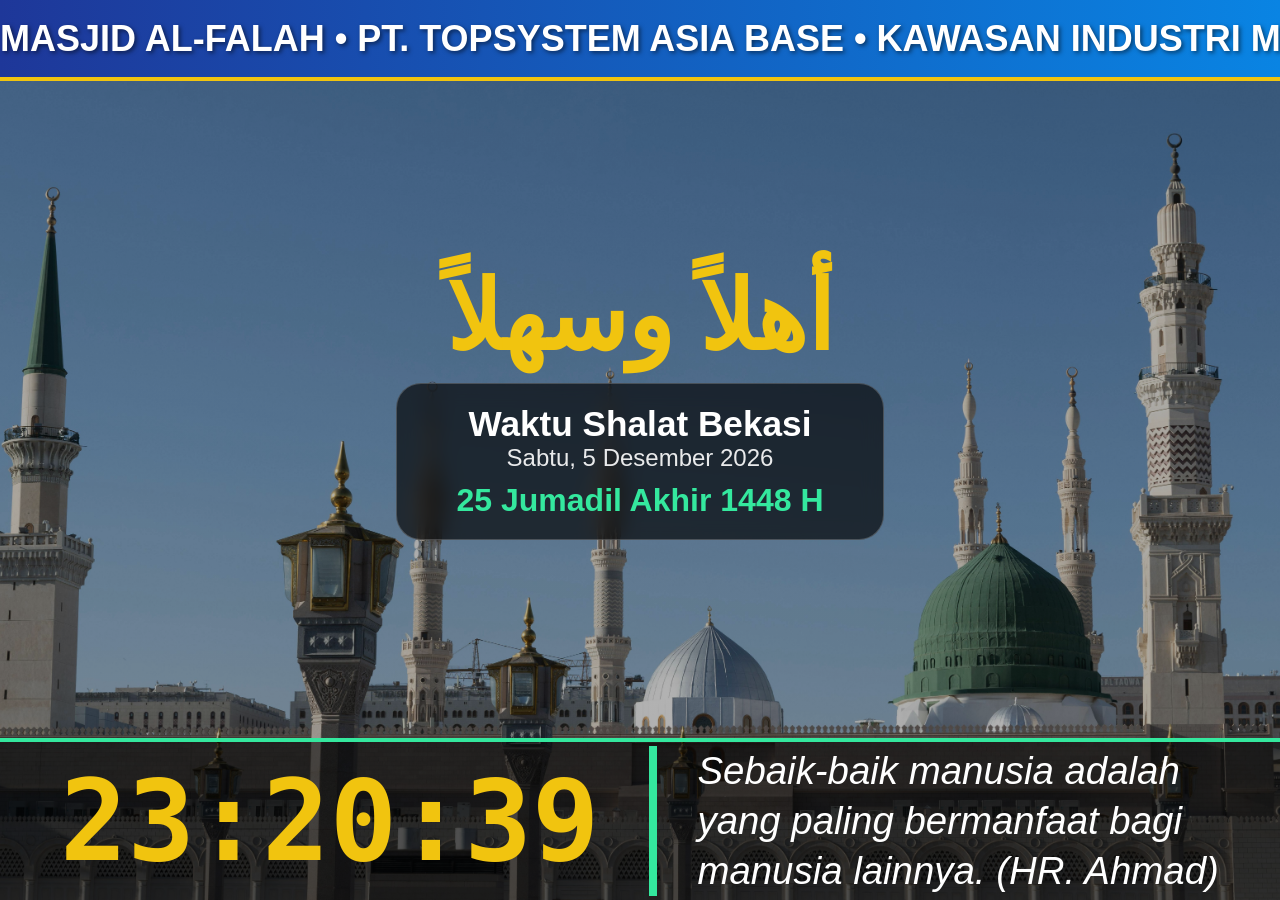
==== commit 3337f57e: "Modif year hijri2" ====
--- a/index.html
+++ b/index.html
@@ -39,43 +39,47 @@
         const ADJUSTMENTS = { Fajr: -18, Sunrise: -3, Dhuhr: 4, Asr: 3, Maghrib: 3, Isha: 16 };
 
        // FUNGSI HIJRIAH MANUAL (KOREKSI TAHUN 1447 H)
-function getHijriDate(date) {
-    let day = date.getDate();
-    let month = date.getMonth() + 1;
-    let year = date.getFullYear();
-    if (month < 3) { year -= 1; month += 12; }
-    let a = Math.floor(year / 100);
-    let b = 2 - a + Math.floor(a / 4);
-    let jd = Math.floor(365.25 * (year + 4716)) + Math.floor(30.6001 * (month + 1)) + day + b - 1524;
-    
-    // KOREKSI UTAMA: Menggeser konstanta epoch agar kalkulasi tahun murni menghasilkan 1447 H
-    let ijd = jd + 1; 
-    let z = ijd - 1948440;
-    let cyc = Math.floor(z / 10631);
-    z = z % 10631;
-    let y_h = Math.floor(z / 354.366);
-    z = Math.floor(z - y_h * 354.366);
-    let m_h = Math.floor((z + 28.5001) / 29.5);
-    let d_h = Math.floor(z - m_h * 29.5 + 30.6);
-
-    // Tambahkan +1 pada akumulasi tahun untuk melompati pembulatan yang tertinggal
-    let finalYear = (y_h + cyc * 30) + 1;
-    let finalMonthIdx = m_h - 1;
-    let finalDay = d_h;
-
-    // Validasi pencegahan angka hari melebihi batas 30 hari
-    if (finalDay > 30) {
-        finalDay = 1;         
-        finalMonthIdx += 1;   
-        if (finalMonthIdx > 11) {
-            finalMonthIdx = 0;
-            finalYear += 1;
-        }
-    }
-
-    const bulan = ["Muharram", "Safar", "Rabi'ul Awwal", "Rabi'ul Akhir", "Jumadil Awwal", "Jumadil Akhir", "Rajab", "Sya'ban", "Ramadhan", "Syawal", "Dzulqo'dah", "Dzulhijjah"];
-    return `${finalDay} ${bulan[finalMonthIdx]} ${finalYear} H`;
-}
+// FUNGSI HIJRIAH MANUAL (KOREKSI TOTAL TAHUN 1447 H)
+        function getHijriDate(date) {
+            let day = date.getDate();
+            let month = date.getMonth() + 1;
+            let year = date.getFullYear();
+            if (month < 3) { year -= 1; month += 12; }
+            let a = Math.floor(year / 100);
+            let b = 2 - a + Math.floor(a / 4);
+            let jd = Math.floor(365.25 * (year + 4716)) + Math.floor(30.6001 * (month + 1)) + day + b - 1524;
+            
+            let ijd = jd + 1; 
+            let z = ijd - 1948440;
+            let cyc = Math.floor(z / 10631);
+            z = z % 10631;
+            let y_h = Math.floor(z / 354.366);
+            z = Math.floor(z - y_h * 354.366);
+            let m_h = Math.floor((z + 28.5001) / 29.5);
+            let d_h = Math.floor(z - m_h * 29.5 + 30.6);
+
+            let finalYear = Math.floor(y_h + cyc * 30 + 1);
+            let finalMonthIdx = m_h - 1;
+            let finalDay = d_h;
+
+            // Jika hitungan hari meleset ke angka 31, potong ke tanggal 1 bulan berikutnya
+            if (finalDay > 30) {
+                finalDay = 1;         
+                finalMonthIdx += 1;   
+                if (finalMonthIdx > 11) {
+                    finalMonthIdx = 0;
+                    finalYear += 1;
+                }
+            }
+
+            // PENGAMID KOREKSI: Jika hasil akhir kalkulasi tahun masih mendeteksi angka 1446, paksa ke 1447
+            if (finalYear === 1446) {
+                finalYear = 1447;
+            }
+
+            const bulan = ["Muharram", "Safar", "Rabi'ul Awwal", "Rabi'ul Akhir", "Jumadil Awwal", "Jumadil Akhir", "Rajab", "Sya'ban", "Ramadhan", "Syawal", "Dzulqo'dah", "Dzulhijjah"];
+            return `${finalDay} ${bulan[finalMonthIdx]} ${finalYear} H`;
+        }
 
         function updateDateTime() {
             const now = new Date();
--- a/style.css
+++ b/style.css
@@ -7,7 +7,7 @@
 * { margin: 0; padding: 0; box-sizing: border-box; }
 
 body {
-    background: linear-gradient(rgba(0,0,0,0.4), rgba(0,0,0,0.4)), 
+    background: linear-gradient(rgba(0,0,0,0.3), rgba(0,0,0,0.3)), 
                 url('./img/pexels-tarik-sami-2136439315-33169796.jpg') no-repeat center center/cover;
     height: 100vh;
     font-family: 'Segoe UI', sans-serif;
